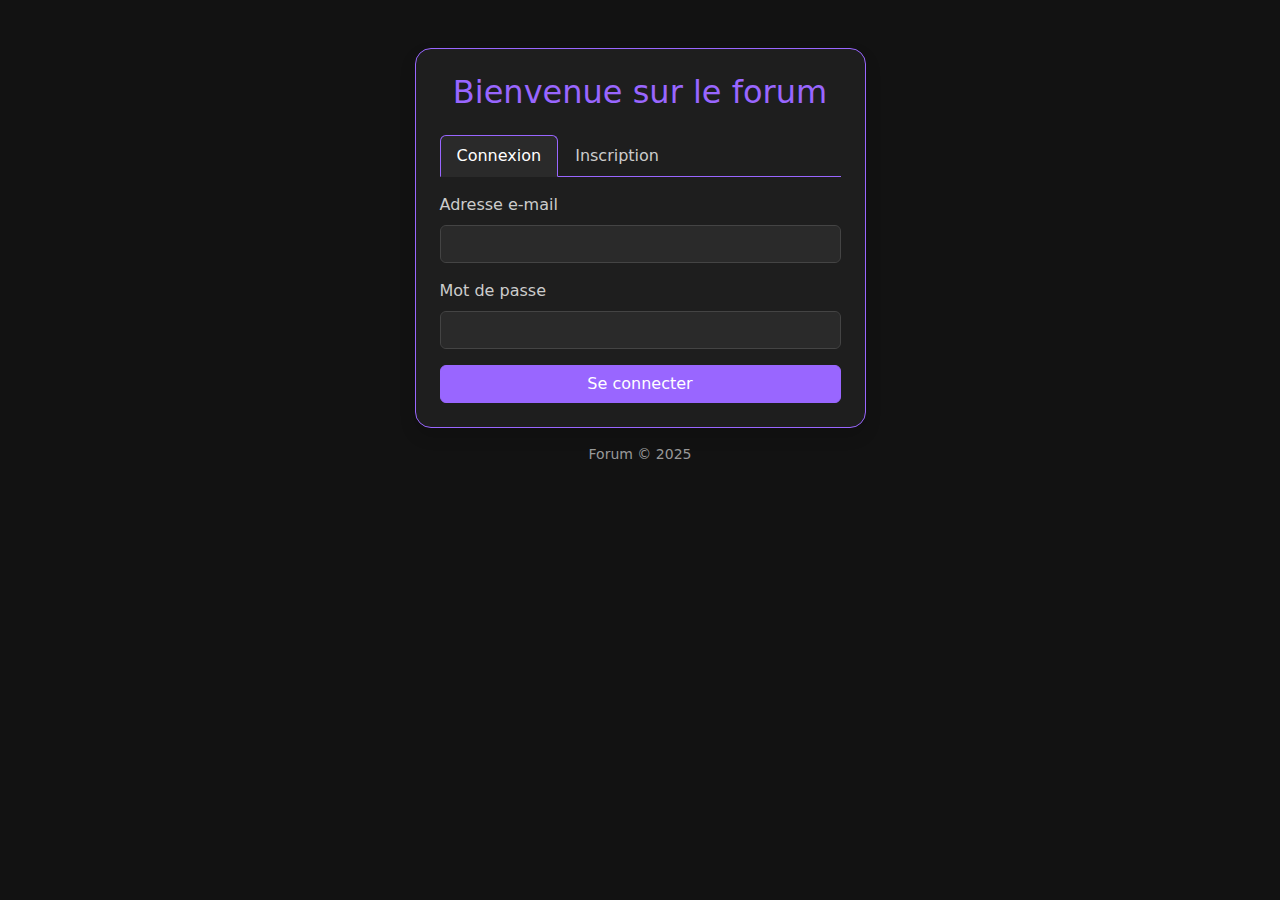
==== projet/frontend/connexion/connexion.html @ 579e1c71 "Se connecter (Backend, Frontend)" ====
<!DOCTYPE html>
<html lang="fr">
<head>
  <meta charset="UTF-8">
  <meta name="viewport" content="width=device-width, initial-scale=1">
  <title>Connexion / Inscription - Forum</title>
  <link href="https://cdn.jsdelivr.net/npm/bootstrap@5.3.3/dist/css/bootstrap.min.css" rel="stylesheet">
  <link rel="stylesheet" href="../style.css">
  <script type="text/javascript" src="./../jquery.js"></script>
  <script type="text/javascript" src="script.js"></script>
</head>
<body class="bg-dark">

  <div class="container py-5">
    <div class="row justify-content-center">
      <div class="col-md-6 col-lg-5">
        <div class="card shadow rounded-4">
          <div class="card-body p-4">
            <h2 class="text-center mb-4">Bienvenue sur le forum</h2>

            <!-- Onglets Connexion / Inscription -->
            <ul class="nav nav-tabs mb-3" id="authTab" role="tablist">
              <li class="nav-item" role="presentation">
                <button class="nav-link active" id="login-tab" data-bs-toggle="tab" data-bs-target="#login" type="button" role="tab">Connexion</button>
              </li>
              <li class="nav-item" role="presentation">
                <button class="nav-link" id="register-tab" data-bs-toggle="tab" data-bs-target="#register" type="button" role="tab">Inscription</button>
              </li>
            </ul>

            <!-- Contenu des onglets -->
            <div class="tab-content" id="authTabContent">
              <!-- Connexion -->
              <div class="tab-pane fade show active" id="login" role="tabpanel">
                <form id="connexionForm">
                  <div class="mb-3">
                    <label for="loginEmail" class="form-label">Adresse e-mail</label>
                    <input type="email" class="form-control" id="loginEmail" name="loginEmail" required>
                  </div>
                  <div class="mb-3">
                    <label for="loginPassword" class="form-label">Mot de passe</label>
                    <input type="password" class="form-control" id="loginPassword" name="loginPassword" required>
                  </div>
                  <span class="form-text erreur" id="err_connexion"></span>
                  <button type="submit" class="btn btn-primary w-100">Se connecter</button>
                </form>
              </div>

              <!-- Inscription -->
              <div class="tab-pane fade" id="register" role="tabpanel">
                <form id="inscriptionForm">
                    <div class="mb-3">
                        <label for="registerNom" class="form-label">Nom</label>
                        <input type="text" class="form-control" id="registerNom" name="registerNom" required>
                        <span class="form-text erreur" id="err_nom"></span>
                    </div>
                    <div class="mb-3">
                        <label for="registerPrenom" class="form-label">Prénom</label>
                        <input type="text" class="form-control" id="registerPrenom" name="registerPrenom" required>
                        <span class="form-text erreur" id="err_prenom"></span>
                    </div>
                    <div class="mb-3">
                        <label for="registerUsername" class="form-label">Nom d'utilisateur</label>
                        <input type="text" class="form-control" id="registerUsername" name="registerUsername" required>
                        <span class="form-text erreur" id="err_nom_utilisateur"></span>
                    </div>
                    <div class="mb-3">
                        <label for="registerEmail" class="form-label">Adresse e-mail</label>
                        <input type="email" class="form-control" id="registerEmail" name="registerEmail" required>
                        <span class="form-text erreur" id="err_adresse_email"></span>
                    </div>
                    <div class="mb-3">
                        <label for="registerPassword" class="form-label">Mot de passe</label>
                        <input type="password" class="form-control" id="registerPassword" name="registerPassword" required>
                    </div>
                    <div class="mb-3">
                        <label for="registerConfirmPassword" class="form-label">Confirmer le mot de passe</label>
                        <input type="password" class="form-control" id="registerConfirmPassword" name="registerConfirmPassword" required>
                        <span class="form-text erreur" id="err_mot_de_passe_incorrect"></span>
                    </div>
                    <button type="submit" id="btnInscription" class="btn btn-primary w-100">S'inscrire</button>
                </form>
              </div>
            </div>

          </div>
        </div>
        <p class="text-center mt-3 text-muted small">Forum © 2025</p>
      </div>
    </div>
  </div>

  <script src="https://cdn.jsdelivr.net/npm/bootstrap@5.3.3/dist/js/bootstrap.bundle.min.js"></script>
</body>
</html>
---- projet/frontend/style.css ----
/* Couleurs globales */
body.bg-dark {
    background-color: #121212 !important;
    color: #ffffff;
  }
  
  /* Cartes */
  .card {
    background-color: #1e1e1e;
    border: 1px solid #9966FF;
    box-shadow: 0 0 15px rgba(153, 102, 255, 0.3);
  }
  
  /* Titres */
  h2 {
    color: #9966FF;
  }
  
  /* Champs de formulaire */
  .form-control {
    background-color: #2a2a2a;
    border: 1px solid #444;
    color: #ffffff;
  }
  
  .form-control:focus {
    background-color: #2a2a2a;
    border-color: #9966FF;
    box-shadow: 0 0 0 0.25rem rgba(153, 102, 255, 0.25);
  }
  
  /* Labels */
  .form-label {
    color: #cccccc;
  }
  
  /* Texte d'erreur */
  .form-text.erreur {
    color: #ff6b6b;
  }
  
  /* Boutons principaux */
  .btn-primary {
    background-color: #9966FF;
    border-color: #9966FF;
    color: #fff;
  }
  
  .btn-primary:hover,
  .btn-primary:focus {
    background-color: #7a4dff;
    border-color: #7a4dff;
  }
  
  /* Nav-tabs (onglets) */
  .nav-tabs {
    border-bottom: 1px solid #9966FF;
  }
  
  .nav-tabs .nav-link {
    background-color: transparent;
    color: #ccc;
    border: 1px solid transparent;
  }
  
  .nav-tabs .nav-link.active {
    background-color: #2a2a2a;
    color: #fff;
    border-color: #9966FF #9966FF #2a2a2a;
  }
  
  /* Texte muted */
  .text-muted {
    color: #999 !important;
  }
  
  /* Ombres custom si besoin */
  .shadow-custom {
    box-shadow: 0 0 20px rgba(153, 102, 255, 0.2);
  }
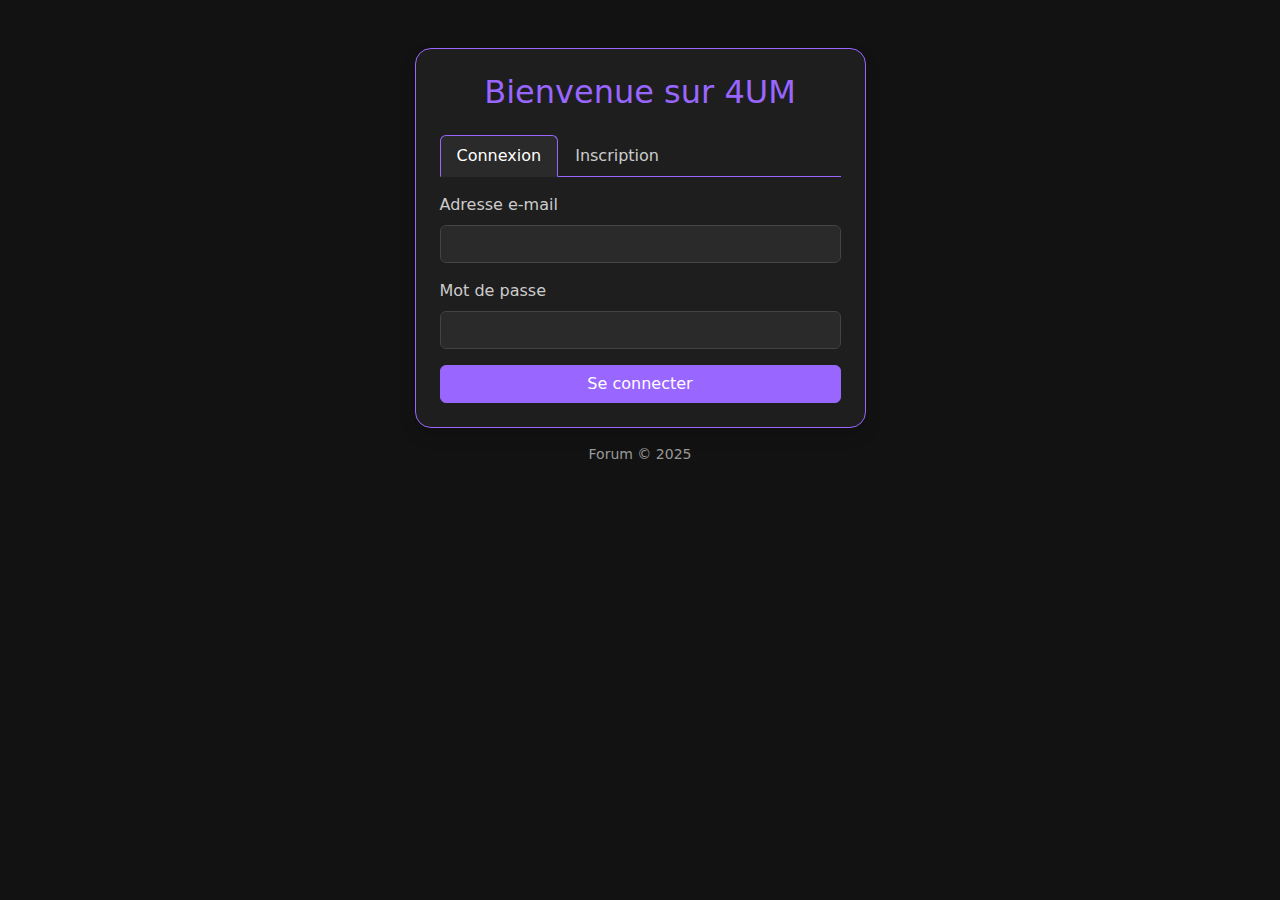
==== commit 72fa7029: "Update" ====
--- a/projet/frontend/connexion/connexion.html
+++ b/projet/frontend/connexion/connexion.html
@@ -3,7 +3,8 @@
 <head>
   <meta charset="UTF-8">
   <meta name="viewport" content="width=device-width, initial-scale=1">
-  <title>Connexion / Inscription - Forum</title>
+  <title>Connexion / Inscription 4UM</title>
+  <link rel="icon" type="image/png" href="../resources/logo.png">
   <link href="https://cdn.jsdelivr.net/npm/bootstrap@5.3.3/dist/css/bootstrap.min.css" rel="stylesheet">
   <link rel="stylesheet" href="../style.css">
   <script type="text/javascript" src="./../jquery.js"></script>
@@ -16,7 +17,7 @@
       <div class="col-md-6 col-lg-5">
         <div class="card shadow rounded-4">
           <div class="card-body p-4">
-            <h2 class="text-center mb-4">Bienvenue sur le forum</h2>
+            <h2 class="text-center mb-4">Bienvenue sur 4UM</h2>
 
             <!-- Onglets Connexion / Inscription -->
             <ul class="nav nav-tabs mb-3" id="authTab" role="tablist">
@@ -38,8 +39,8 @@
                     <input type="email" class="form-control" id="loginEmail" name="loginEmail" required>
                   </div>
                   <div class="mb-3">
-                    <label for="loginPassword" class="form-label">Mot de passe</label>
-                    <input type="password" class="form-control" id="loginPassword" name="loginPassword" required>
+                    <label for="loginMotDePasse" class="form-label">Mot de passe</label>
+                    <input type="password" class="form-control" id="loginMotDePasse" name="loginMotDePasse" required>
                   </div>
                   <span class="form-text erreur" id="err_connexion"></span>
                   <button type="submit" class="btn btn-primary w-100">Se connecter</button>
@@ -50,28 +51,28 @@
               <div class="tab-pane fade" id="register" role="tabpanel">
                 <form id="inscriptionForm">
                     <div class="mb-3">
-                        <label for="registerNom" class="form-label">Nom</label>
-                        <input type="text" class="form-control" id="registerNom" name="registerNom" required>
+                        <label for="inscriptionNom" class="form-label">Nom</label>
+                        <input type="text" class="form-control" id="inscriptionNom" name="inscriptionNom" required>
                         <span class="form-text erreur" id="err_nom"></span>
                     </div>
                     <div class="mb-3">
-                        <label for="registerPrenom" class="form-label">Prénom</label>
-                        <input type="text" class="form-control" id="registerPrenom" name="registerPrenom" required>
+                        <label for="inscriptionPrenom" class="form-label">Prénom</label>
+                        <input type="text" class="form-control" id="inscriptionPrenom" name="inscriptionPrenom" required>
                         <span class="form-text erreur" id="err_prenom"></span>
                     </div>
                     <div class="mb-3">
-                        <label for="registerUsername" class="form-label">Nom d'utilisateur</label>
-                        <input type="text" class="form-control" id="registerUsername" name="registerUsername" required>
+                        <label for="inscriptionNomUtilisateur" class="form-label">Nom d'utilisateur</label>
+                        <input type="text" class="form-control" id="inscriptionNomUtilisateur" name="inscriptionNomUtilisateur" required>
                         <span class="form-text erreur" id="err_nom_utilisateur"></span>
                     </div>
                     <div class="mb-3">
-                        <label for="registerEmail" class="form-label">Adresse e-mail</label>
-                        <input type="email" class="form-control" id="registerEmail" name="registerEmail" required>
+                        <label for="inscriptionAdresseMail" class="form-label">Adresse e-mail</label>
+                        <input type="email" class="form-control" id="inscriptionAdresseMail" name="inscriptionAdresseMail" required>
                         <span class="form-text erreur" id="err_adresse_email"></span>
                     </div>
                     <div class="mb-3">
-                        <label for="registerPassword" class="form-label">Mot de passe</label>
-                        <input type="password" class="form-control" id="registerPassword" name="registerPassword" required>
+                        <label for="inscriptionMotDePasse" class="form-label">Mot de passe</label>
+                        <input type="password" class="form-control" id="inscriptionMotDePasse" name="inscriptionMotDePasse" required>
                     </div>
                     <div class="mb-3">
                         <label for="registerConfirmPassword" class="form-label">Confirmer le mot de passe</label>
--- a/projet/frontend/style.css
+++ b/projet/frontend/style.css
@@ -25,6 +25,7 @@
   
   .form-control:focus {
     background-color: #2a2a2a;
+    color: #ffffff;
     border-color: #9966FF;
     box-shadow: 0 0 0 0.25rem rgba(153, 102, 255, 0.25);
   }
@@ -78,4 +79,7 @@
   .shadow-custom {
     box-shadow: 0 0 20px rgba(153, 102, 255, 0.2);
   }
-  +  
+  .card-title {
+    color: #ffffff;
+  }